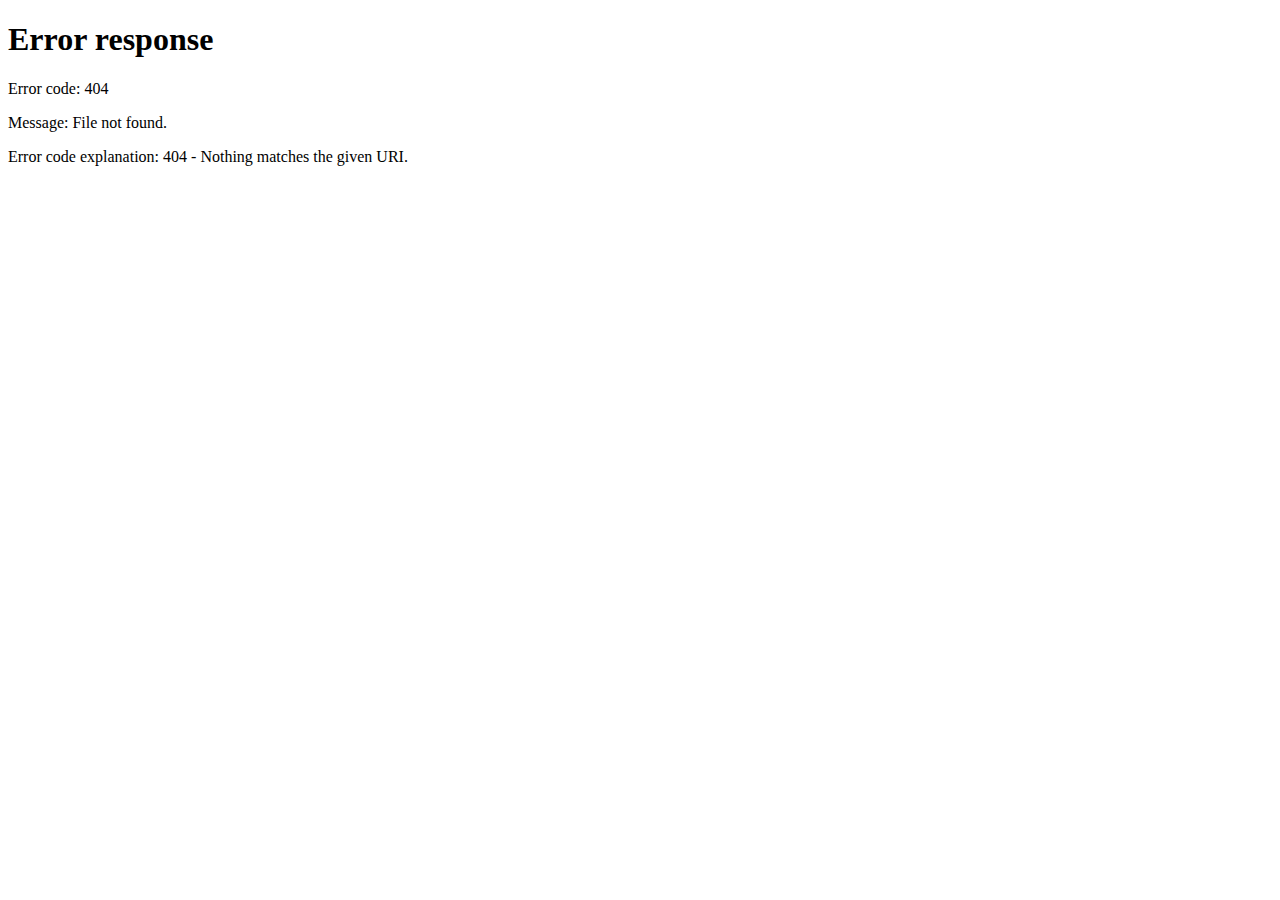
==== index.html @ fa10a546 "Add files via upload" ====
<!DOCTYPE html>
<html lang="en">
<head>
    <meta charset="UTF-8">
    <meta name="viewport" content="width=device-width, initial-scale=1.0">
    <meta http-equiv="refresh" content="0; url=myfile.html">
    <title>Document</title>
</head>
<body>
    
</body>
</html>
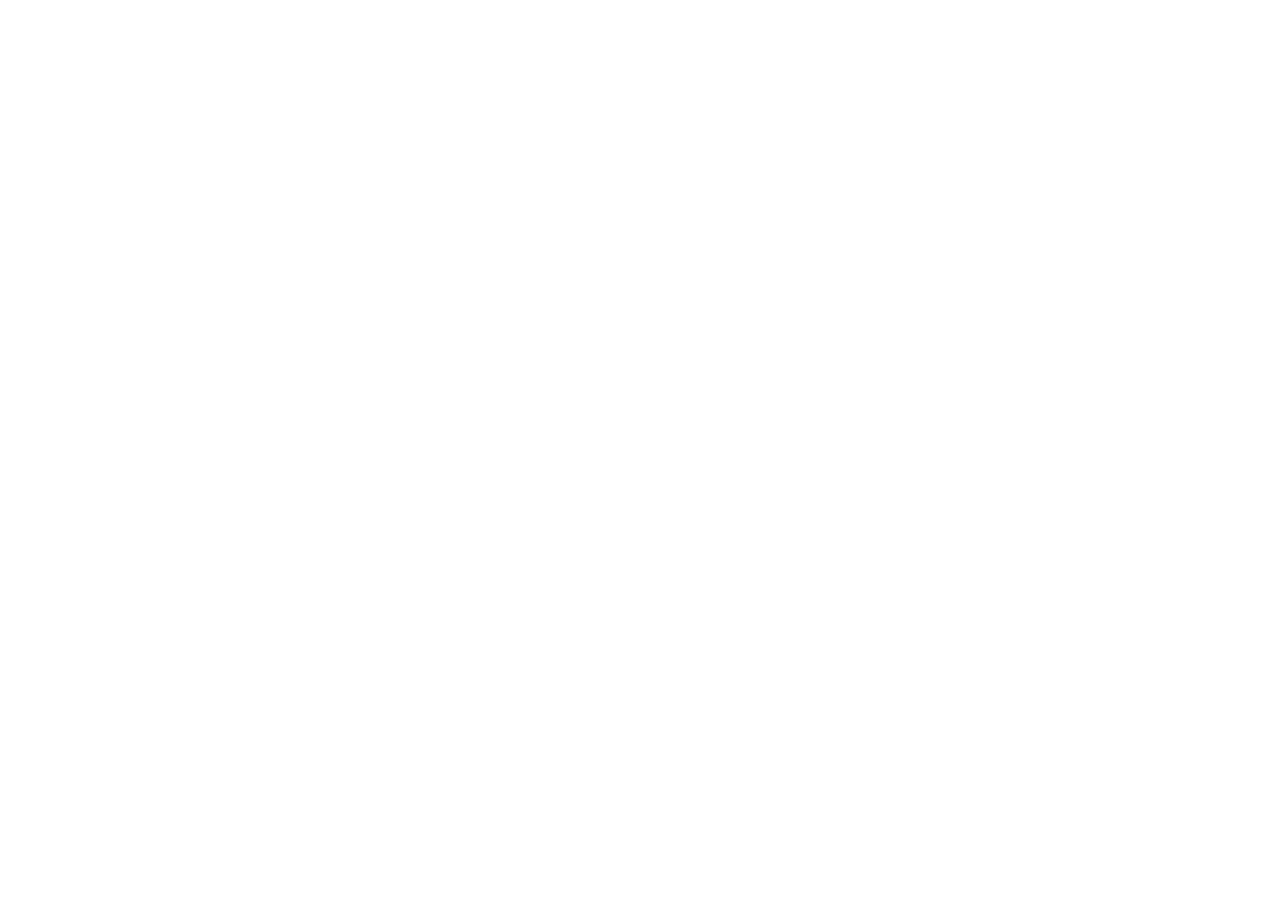
==== commit 6189c434: "Update index.html" ====
--- a/index.html
+++ b/index.html
@@ -3,10 +3,9 @@
 <head>
     <meta charset="UTF-8">
     <meta name="viewport" content="width=device-width, initial-scale=1.0">
-    <meta http-equiv="refresh" content="0; url=myfile.html">
     <title>Document</title>
 </head>
 <body>
     
 </body>
-</html>+</html>
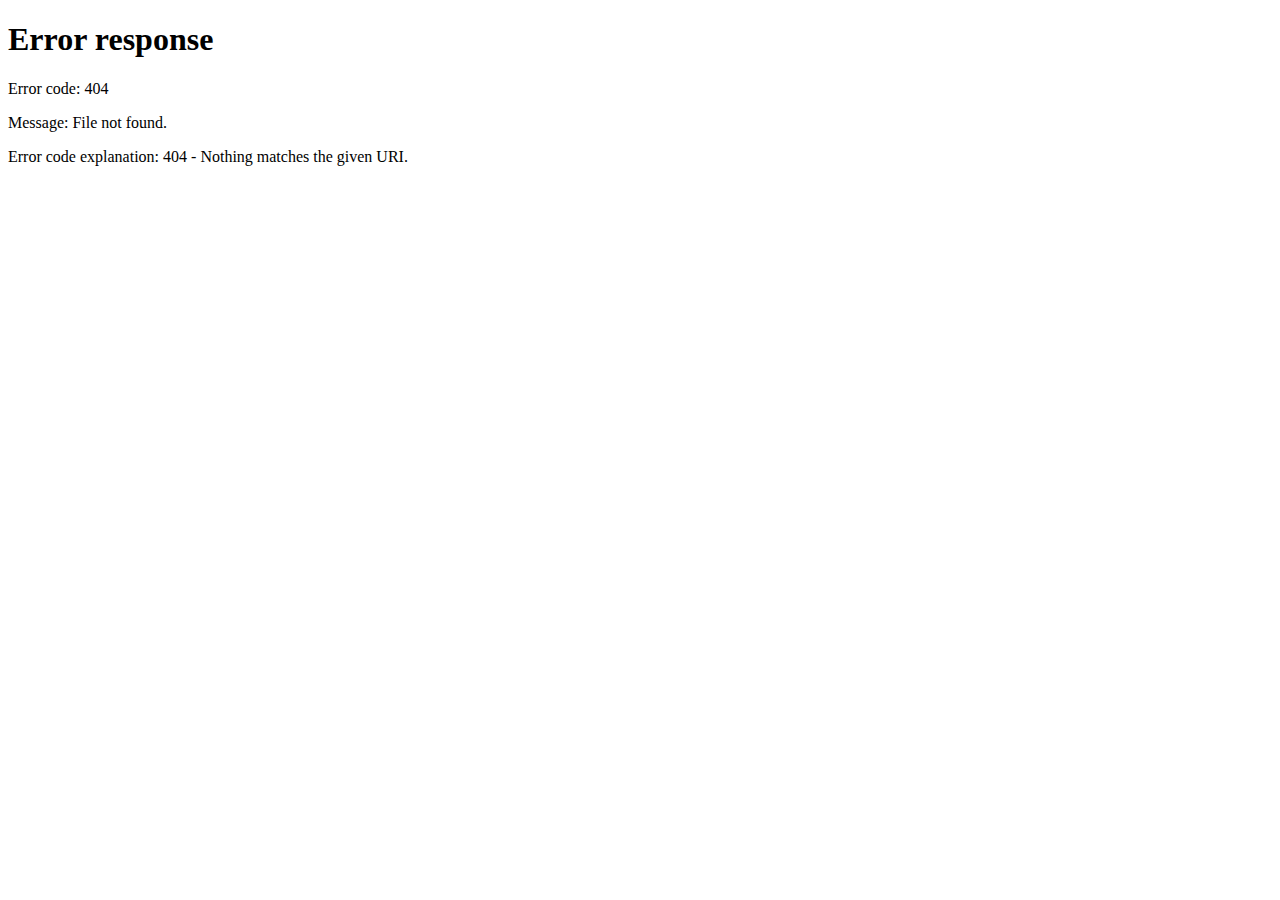
==== commit d7e2f81e: "Add files via upload" ====
--- a/index.html
+++ b/index.html
@@ -3,9 +3,10 @@
 <head>
     <meta charset="UTF-8">
     <meta name="viewport" content="width=device-width, initial-scale=1.0">
+    <meta http-equiv="refresh" content="0; url=myfile.html">
     <title>Document</title>
 </head>
 <body>
     
 </body>
-</html>
+</html>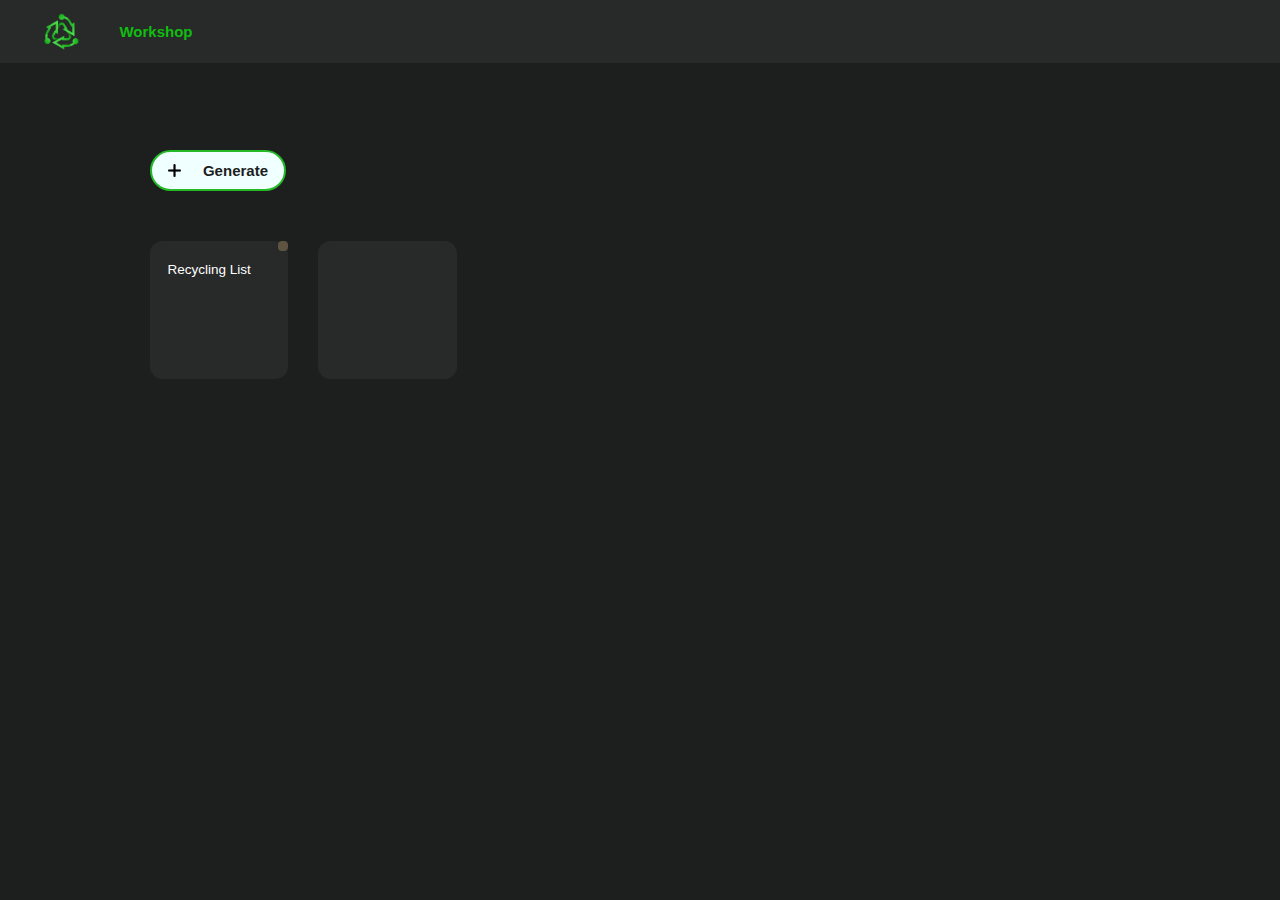
==== commit 34efd393: "Update index.html" ====
--- a/index.html
+++ b/index.html
@@ -3,10 +3,10 @@
 <head>
     <meta charset="UTF-8">
     <meta name="viewport" content="width=device-width, initial-scale=1.0">
-    <meta http-equiv="refresh" content="0; url=myfile.html">
+    <meta http-equiv="refresh" content="0; url=workshop.html">
     <title>Document</title>
 </head>
 <body>
     
 </body>
-</html>+</html>
